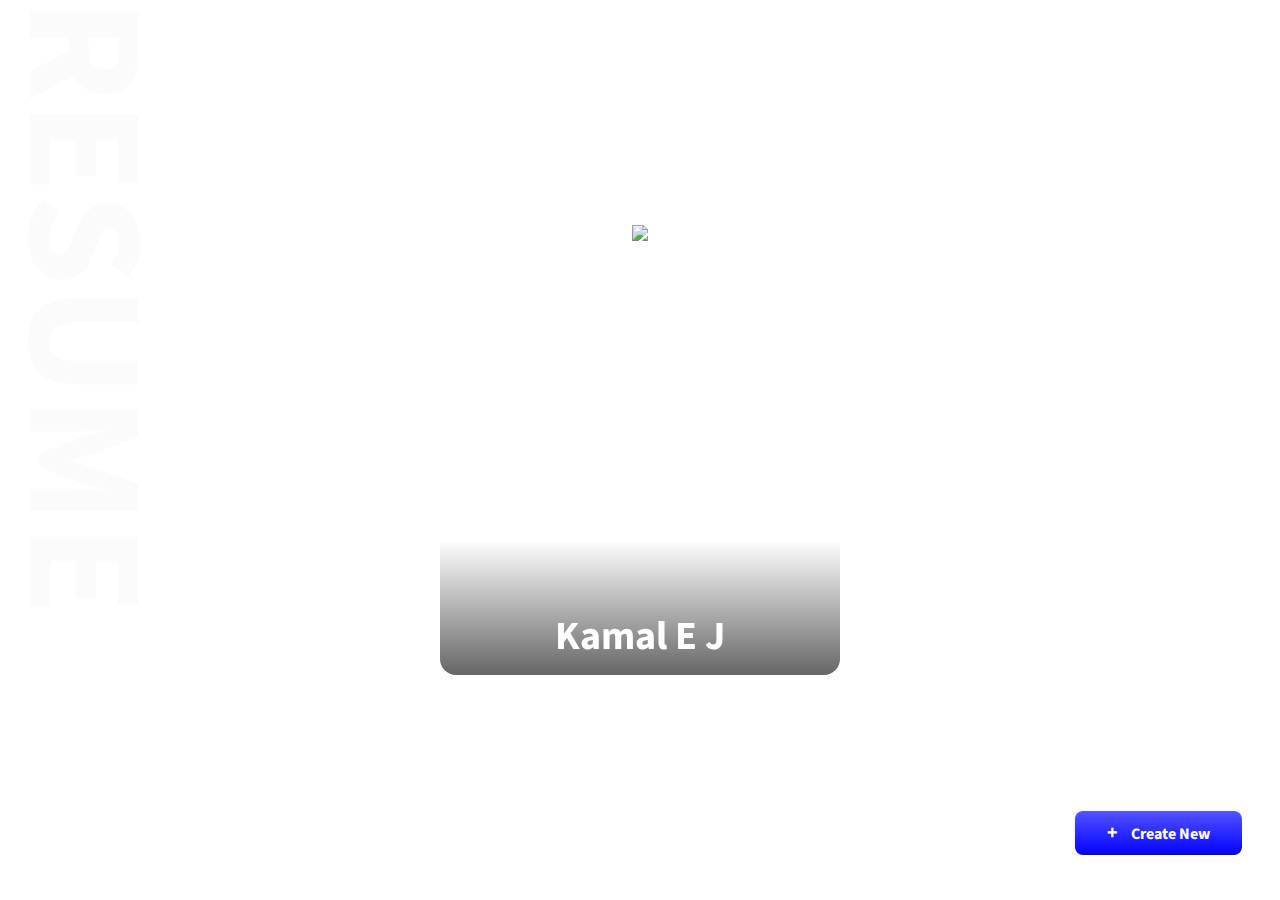
==== index.html @ 35e22d9e "first commit" ====
<!DOCTYPE html>
<html>
<head>
	<title>Bio Data</title>
	
	<link rel="stylesheet" href="https://fonts.googleapis.com/css2?family=Crimson+Pro&family=Literata">
	<style>
		@import url('https://fonts.googleapis.com/css?family=Source+Sans+Pro&display=swap');
		* {
			margin: 0;
			padding: 0;
			text-decoration: none;
			font-family: "Source Sans Pro";
		}
		body {
			width: 100%;
			min-height: 100vh;
			display: flex;
			justify-content: center;
			align-items: center;
		}
		.main-box {
			position: relative;
			width: 400px;
			height: 450px;
			perspective: 1000px;
		}
		.box2 {
			background: #6DC4F2;
			transform: translateX(200px) rotateY(90deg);
			transition: 0.3 ease;
		}
		.face {
			position: absolute;
			width: 400px;
			height: 450px;
			border-radius: 16px;
			transform-origin: 50% 50%;
			backface-visibility: hidden;
			transition: 0.3s ease;
		}
		.main-box:hover .box1 {
			transform: translateX(-200px) rotateY(-90deg);
		}
		.main-box:hover .box2 {
			transform: translateX(0px) rotateY(0deg);
		}
		.profile-pic {
			width: 100%;
		}
		.box1 {
			overflow: hidden;
			transition: 0.3 ease;
		}
		.biotable {
			width: 100%;
		}
		.biotabl h2 {
			color: #fff;
		}
		.main-title {
			color: #fff;
			text-transform: uppercase;
		}
		.next-button {
			position: absolute;
			bottom: 0;
			left: 0;
			right: 0;
			padding: 15px 30px;
			background: #4195bf;
			border-radius: 50px 50px 0 0;
			color: #fff;
		}
		.image-cover {
			position: absolute;
			left: 0;
			top: 0;
			right: 0;
			bottom: 0;
			background: linear-gradient(to top,rgba(0,0,0,0.6),transparent 30%);
		}
		.my-name {
			position: absolute;
			bottom: 10px;
			left: 0;
			right: 0;
			color: #fff;
			font-size: 40px;
			font-weight: bold;
		}
		.resume-title {
			position: absolute;
			opacity: 0.01;
			font-size: 13vw;
			font-weight: bold;
			transform: rotate(90deg);
			top: 0;
			left: 200px;
			bottom: 0;
			transform-origin: 0 0;
		}
		.ring-box {
			position: absolute;
			width: 50px;
			height: 50px;
			top: 10px;
			right: 10px;
		}
		.ring {
			width: 50px;
			height: 50px;
			background: radial-gradient(rgba(255,255,255,0.1),rgba(255,255,255,1));
			border-radius: 100px;
			animation: ring 2s infinite ease;
		}
		@keyframes ring {
			from {
				opacity: 1;
				transform: scale(0);
			}
			to {
				opacity: 0;
				transform: scale(1);
			}
		}
		.bio-table label {
			color: #d8f2ff;
		}
		.create-new-button {
			padding: 8px 32px;
			background: linear-gradient(rgb(84, 84, 255),blue);
			color: white;
			font-weight: bold;
			border-radius: 8px;
			position: absolute;
			bottom: 5%;
			right: 3%;
		}
		.create-new-button span {
			font-size: 20px;
			padding-right: 10px;
		}
	</style>
</head>
<body>
	<h1 class="resume-title">RESUME</h1>
<center>

	<div class="main-box">
		<div class="box1 face">
			<img src="https://s3.ap-south-1.amazonaws.com/mckadocs/students/19PMC335WiSgUfnDBHenMs7X.jpg" width="250px" class="profile-pic">
			<div class="image-cover"></div>
			<h1 class="my-name">Kamal E J</h1>

			<div class="ring-box">
				<div class="ring"></div>
			</div>

		</div>
		<div class="box2 face">
	<table class="bio-table" cellspacing="20">
		<tr>
			<td colspan="2" align="center">
				
			</td>
		</tr>
		<tr style="height: 100px;">
			<td colspan="2" align="center">
				<h2 class="main-title">More Informations</h2>
			</td>
		</tr>
		<tr>
			<td>
				<label>Date of Birth</label>
			</td>
			<td align="right">
				<strong><label>11-03-1997</label></strong>
			</td>
		</tr>
		<tr>
			<td>
				<label>Mobile</label>
			</td>
			<td align="right">
				<strong><label>7025396023</label></strong>
			</td>
		</tr>
		<tr>
			<td>
				<label>Email</label>
			</td>
			<td align="right">
				<strong><label>kamal.19pmc335@mcka.in</label></strong>
			</td>
		</tr>
		<tr>
			<td>
				<label>Gender</label>
			</td>
			<td align="right">
				<strong><label>Male</label></strong>
			</td>
		</tr>
		<tr>
			<td>
				<label>Mobile</label>
			</td>
			<td align="right">
				<strong><label>7025396023</label></strong>
			</td>
		</tr>
	</table>
	<a class="next-button" href="marklist.html">Click to View Marklist</a>
		</div>
	</div>
</center>
<a href="information.html" class="create-new-button"> <span>+</span> Create New</a>
</body>
</html>
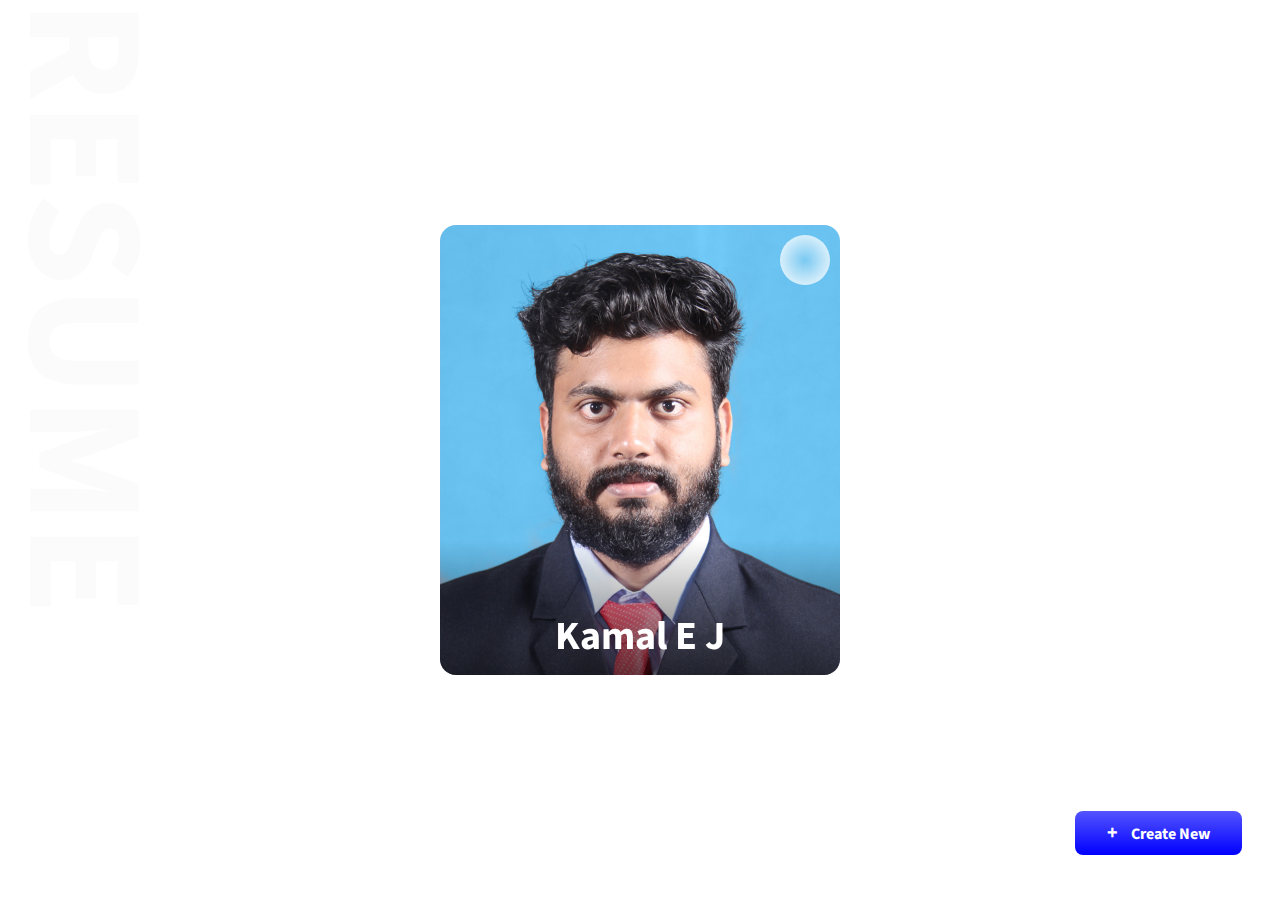
==== commit 30da154c: "second file updated:" ====
--- a/index.html
+++ b/index.html
@@ -149,7 +149,7 @@
 
 	<div class="main-box">
 		<div class="box1 face">
-			<img src="https://s3.ap-south-1.amazonaws.com/mckadocs/students/19PMC335WiSgUfnDBHenMs7X.jpg" width="250px" class="profile-pic">
+			<img src="myimage.jpg" width="250px" class="profile-pic">
 			<div class="image-cover"></div>
 			<h1 class="my-name">Kamal E J</h1>
 
